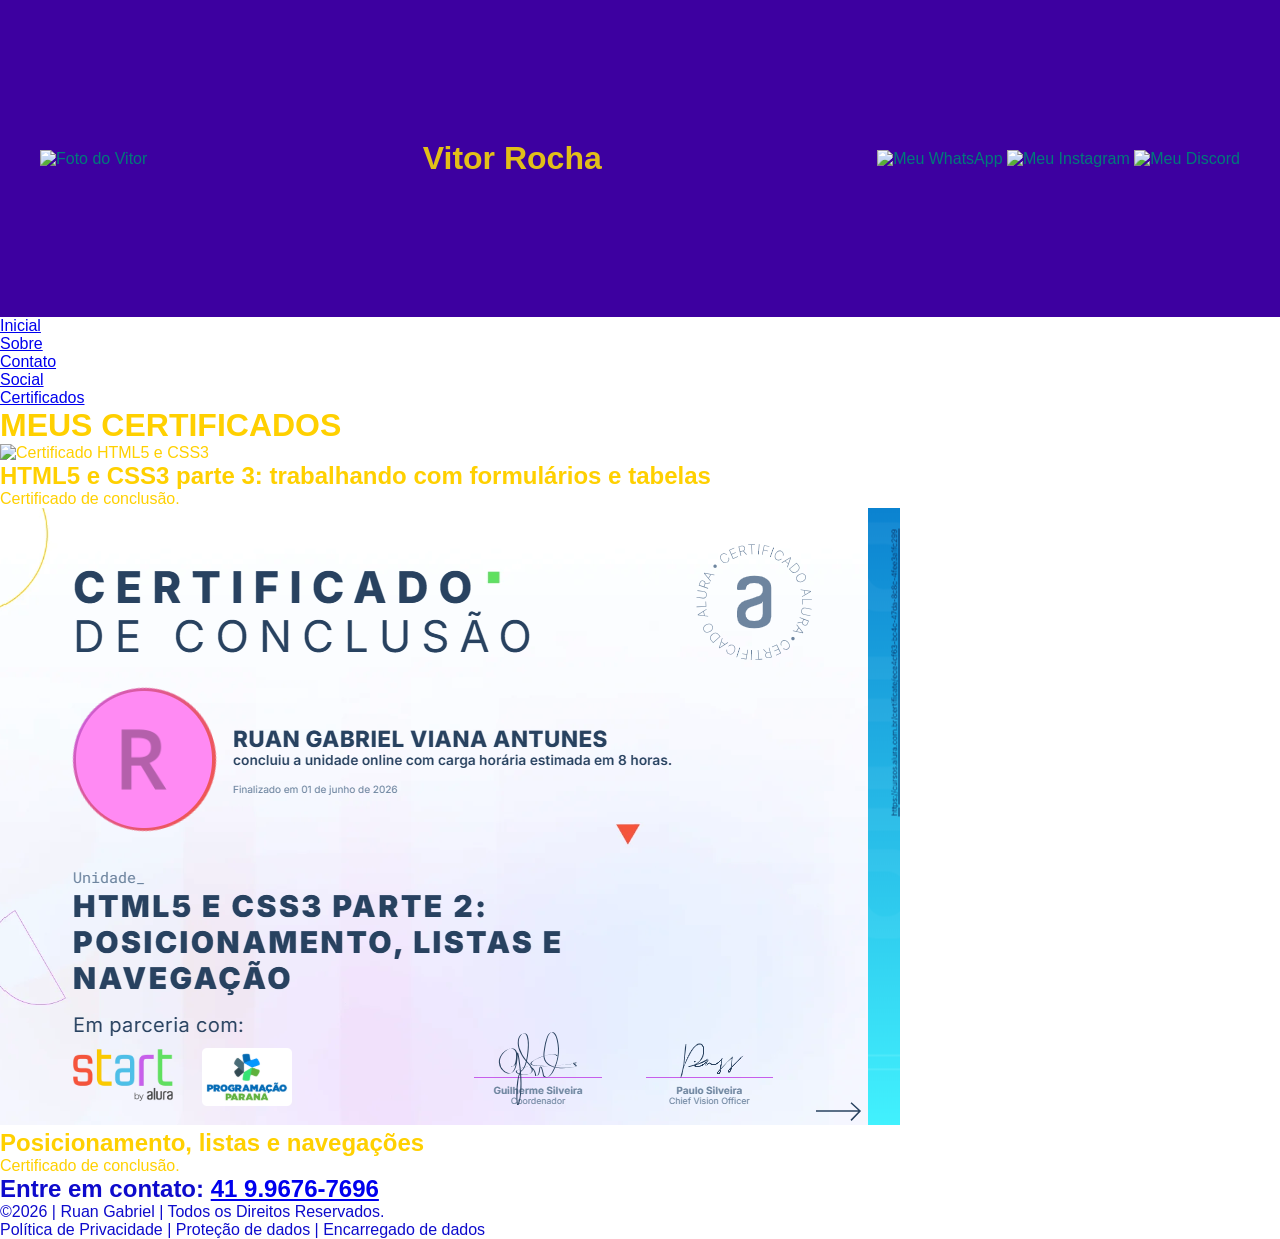
==== certificados.html @ e7101cd0 "08" ====
<!DOCTYPE html>
<html lang="pt-BR">

<head>
    <meta charset="UTF-8">
    <meta name="viewport" content="width=device-width, initial-scale=1.0">
    <title>Certificados</title>
    <link rel="stylesheet" href="style.css">
</head>

<body>

    <header class="cabecalho-itens">

        <img class="cabecalho_imagem"
            src="WhatsApp Image 2026-06-12 at 19.13.53.jpeg"
            alt="Foto do Vitor">

        <h1 class="titulo_site">Vitor Rocha</h1>

      <div class="sociais">
    <img src="3670051.png" alt="Meu WhatsApp">
    <img src="3955024.png" alt="Meu Instagram">
    <img src="discord-round-color-icon.webp" alt="Meu Discord">
</div>
    </header>

    <!-- MENU -->
    <nav>
        <ul>
            <li><a href="index.html">Inicial</a></li>
            <li><a href="sobre.html">Sobre</a></li>
            <li><a href="contato.html">Contato</a></li>
            <li><a href="social.html">Social</a></li>
            <li><a href="certificados.html">Certificados</a></li>
        </ul>
    </nav>

    <!-- CERTIFICADOS -->
    <main>

        <h1>MEUS CERTIFICADOS</h1>

        <div class="certificados">

            <div class="certificado">
                <img src="Capturar.PNG" alt="Certificado HTML5 e CSS3">

                <h2>
                    HTML5 e CSS3 parte 3:
                    trabalhando com formulários e tabelas
                </h2>

                <p>Certificado de conclusão.</p>
            </div>

            <div class="certificado">
                <img src="Captura de tela alura 01.png" alt="Certificado HTTP">

                <h2>
                    Posicionamento, listas e navegações
                </h2>

                <p>Certificado de conclusão.</p>
            </div>

        </div>

    </main>

    <!-- RODAPÉ -->
    <footer class="escola">

        <h2 class="escola-título">
        
            Entre em contato:
            <a class="link" href="https://wa.me/554167676969">
                41 9.9676-7696
            </a>
        </h2>

        <p>
            ©2026 | Ruan Gabriel | Todos os Direitos Reservados.
        </p>

        <p>
            Política de Privacidade |
            Proteção de dados |
            Encarregado de dados
        </p>

    </footer>

</body>
</html>
---- style.css ----
*{
    margin: 0;
    padding: 0;
    box-sizing: border-box;
}

body{
    font-family: Arial, Helvetica, sans-serif;
    background-image: url("Design sem nome.png");
    background-size: cover;
    background-position: center;
    background-repeat: no-repeat;
    background-attachment: fixed;
    color: rgb(0, 217, 255);
}

header{
background-color: #3d00a0;
color: #007979;
width: 100%;
padding: 80px;
}
.cabecalho-itens{
      max-width: 1980px;
    margin: 0 auto;
    display: flex;
    align-items: center;
    justify-content: space-between; /* Espalha os 3 blocos: esquerda, meio e direita */
    padding: 20px 40px; /* Dá espaçamento interno nas laterais e topo */
    width: 100%;
    box-sizing: border-box;
}

.cabecalho-imagem{
    width: 120px;
    height: 120px;
    object-fit: cover;
    border-radius: 50%;
    border: 3px solid gold;
        /* Animação */
    transition: transform 0.4s ease, box-shadow 0.4s ease;
}

.titulo_site{
    padding: 120px;
    text-align: center;
    width: 50%;
    font: 60px;
    color: rgba(255, 225, 0, 0.852);
}
.sociais img{
    width: 40px;
    transition: transform 0.3s ease, filter 0.3s ease;
}

.sociais img:hover{
    transform: rotate(10deg) scale(1.2);
    filter: drop-shadow(0 0 10px gold);
}


.estudante_titulo{
    padding: 50px;
    text-align: center;
    color: gold;
}
.estudante-nome{
    text-align: center;
    color: #FFD700; /* dourado */
}
.estudante-imagem{
    width: 180px;
    height: 180px;
    object-fit: cover;
    border-radius: 50%;
    border: 3px solid gold;
    transition: transform 0.4s ease, box-shadow 0.4s ease;
}.estudante-imagem:hover{
    transform: translateY(-12px) scale(1.08);
    box-shadow: 0 15px 30px rgba(255, 215, 0, 0.7);
    cursor: pointer;
}
.estudante-icone{
width: 38px;
padding: 4px 8px;
}
.estudante{
    background-color: #19007e;
}

.estudante.div{
text-align: center;
padding: 24px 0;
justify-content: space-around;
}
.estudantes_todos{
display: flex;
justify-content: space-around;
}
.escola-image{
    width: 60%;
    max-width: 800px;
    height: auto;
}
.escola-titulo{
padding: 50px;
text-align: center;
}
.logo_rodape{
height: 80px;
padding: 12px 0;


}


.estudante-div{
    text-align: center;
}
body{
    color: rgb(255, 208, 0);
}
.escola{
    color: rgb(14, 11, 204);
}
.sobre{
    text-align: center;
    padding: 50px;
    color: rgb(230, 255, 10);
}

.sobre h2{
    color: gold;
    margin-bottom: 20px;
}

.sobre p{
    max-width: 800px;
    margin: 0 auto;
    font-size: 18px;
    line-height: 1.6;
}.cabecalho_imagem:hover{
    transform: translateY(-15px) scale(1.05);
    box-shadow: 0 15px 30px rgba(255, 215, 0, 0.6);
}
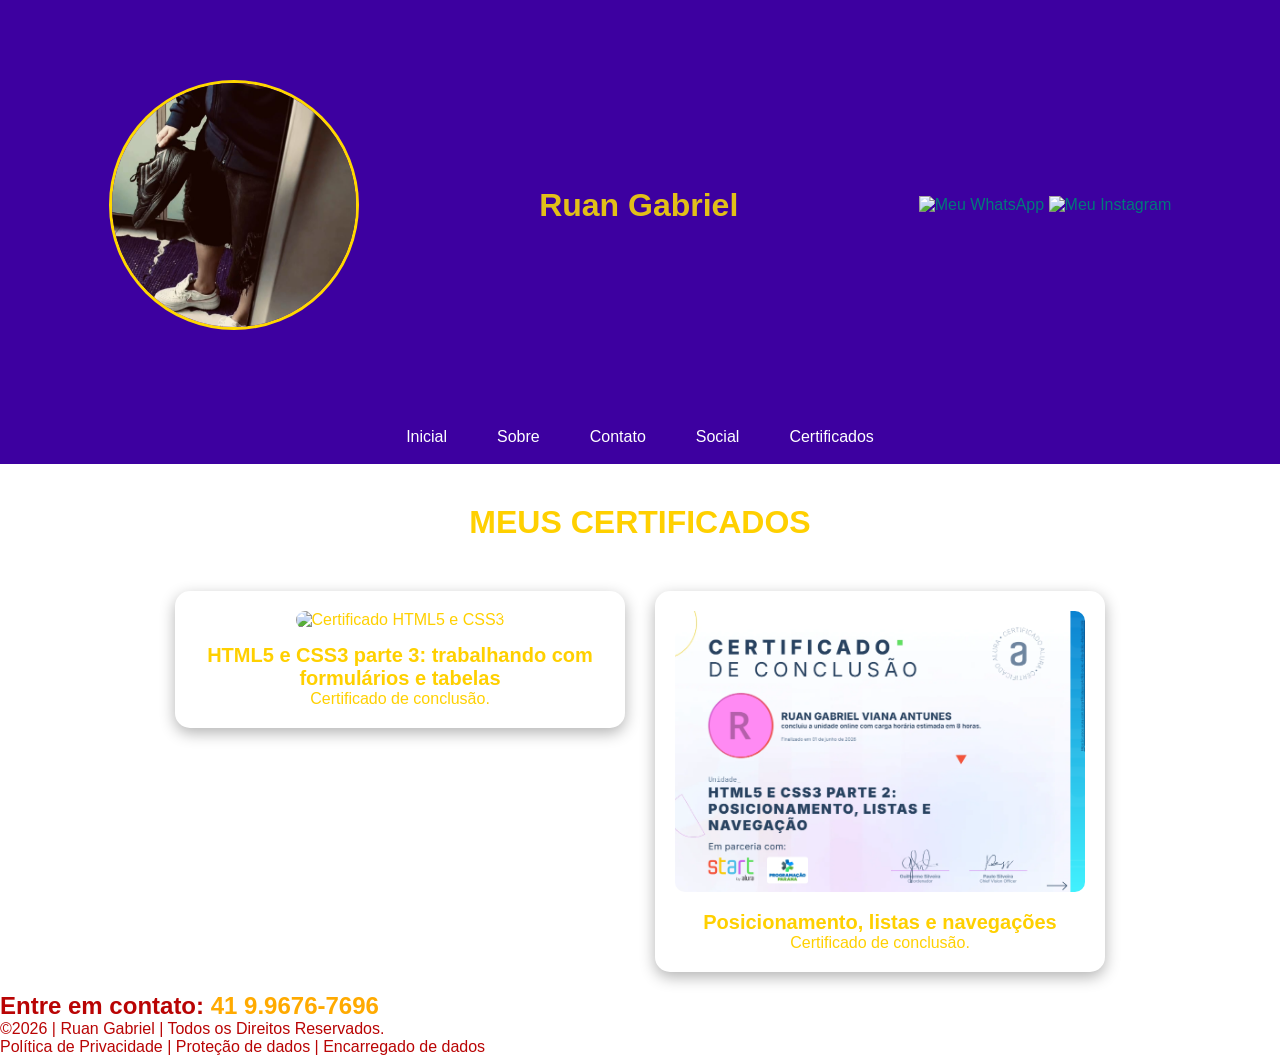
==== commit 8312cbde: "69" ====
--- a/certificados.html
+++ b/certificados.html
@@ -13,15 +13,15 @@
     <header class="cabecalho-itens">
 
         <img class="cabecalho_imagem"
-            src="WhatsApp Image 2026-06-12 at 19.13.53.jpeg"
-            alt="Foto do Vitor">
+            src="espelho.jpeg"
+            alt="Foto do Ruan">
 
-        <h1 class="titulo_site">Vitor Rocha</h1>
+        <h1 class="titulo_site">Ruan Gabriel</h1>
 
       <div class="sociais">
     <img src="3670051.png" alt="Meu WhatsApp">
     <img src="3955024.png" alt="Meu Instagram">
-    <img src="discord-round-color-icon.webp" alt="Meu Discord">
+
 </div>
     </header>
 
--- a/style.css
+++ b/style.css
@@ -11,7 +11,7 @@
     background-position: center;
     background-repeat: no-repeat;
     background-attachment: fixed;
-    color: rgb(0, 217, 255);
+    color: white;
 }
 
 header{
@@ -21,19 +21,15 @@
 padding: 80px;
 }
 .cabecalho-itens{
-      max-width: 1980px;
-    margin: 0 auto;
-    display: flex;
-    align-items: center;
-    justify-content: space-between; /* Espalha os 3 blocos: esquerda, meio e direita */
-    padding: 20px 40px; /* Dá espaçamento interno nas laterais e topo */
-    width: 100%;
-    box-sizing: border-box;
-}
-
-.cabecalho-imagem{
-    width: 120px;
-    height: 120px;
+max-width: 1980px;
+margin: 0 auto;
+display: flex;
+align-items: center;
+justify-content: center;
+}
+.cabecalho_imagem{
+    width: 250px;
+    height: 250px;
     object-fit: cover;
     border-radius: 50%;
     border: 3px solid gold;
@@ -42,7 +38,7 @@
 }
 
 .titulo_site{
-    padding: 120px;
+    padding: 50px;
     text-align: center;
     width: 50%;
     font: 60px;
@@ -58,7 +54,10 @@
     filter: drop-shadow(0 0 10px gold);
 }
 
-
+.banner1{
+display: flex;
+justify-content: center;
+}
 .estudante_titulo{
     padding: 50px;
     text-align: center;
@@ -113,6 +112,15 @@
 
 }
 
+.link{
+color: #ffaa00;
+text-decoration: none;
+}.estudantes_todos{
+    display: flex;
+    justify-content: align-items;
+    gap: 40px;
+    flex-wrap: wrap;
+}
 
 .estudante-div{
     text-align: center;
@@ -121,12 +129,12 @@
     color: rgb(255, 208, 0);
 }
 .escola{
-    color: rgb(14, 11, 204);
+    color: rgb(185, 4, 4);
 }
 .sobre{
     text-align: center;
     padding: 50px;
-    color: rgb(230, 255, 10);
+    color: white;
 }
 
 .sobre h2{
@@ -142,4 +150,291 @@
 }.cabecalho_imagem:hover{
     transform: translateY(-15px) scale(1.05);
     box-shadow: 0 15px 30px rgba(255, 215, 0, 0.6);
-}
+}.video {
+    text-align: center;
+    padding: 40px 20px;
+}
+
+.video {
+    text-align: center;
+    padding: 40px 20px;
+}
+
+.video h2 {
+    margin-bottom: 20px;
+}
+
+.video iframe {
+    display: block;
+    margin: 0 auto;
+    width: 80%;
+    max-width: 800px;
+    aspect-ratio: 16 / 9;
+    border: none;
+    border-radius: 15px;
+}nav {
+    background-color: #3d00a0;
+}
+
+nav ul {
+    list-style-type: none;
+    margin: 0;
+    padding: 0;
+    display: flex;
+    justify-content: center;
+}
+
+nav li a {
+    display: block;
+    color: white;
+    text-decoration: none;
+    padding: 18px 25px;
+    font-family: Arial, sans-serif;
+    transition: 0.3s;
+}
+
+nav li a:hover {
+    background-color: #ffd900;
+    color: #000;
+}
+/* TÍTULO DOS CERTIFICADOS */
+
+main > h1 {
+    text-align: center;
+    margin: 40px 0 30px;
+}
+
+
+/* ÁREA DOS CERTIFICADOS */
+
+.certificados {
+    display: flex;
+    justify-content: center;
+    align-items: flex-start;
+    gap: 30px;
+    flex-wrap: wrap;
+    padding: 20px;
+}
+
+
+/* CADA CERTIFICADO */
+
+.certificado {
+    width: 450px;
+    background-color: white;
+    padding: 20px;
+    border-radius: 15px;
+    text-align: center;
+    box-shadow: 0 5px 15px rgba(0, 0, 0, 0.3);
+    transition: 0.3s;
+}
+
+
+/* EFEITO AO PASSAR O MOUSE */
+
+.certificado:hover {
+    transform: translateY(-10px);
+}
+
+
+/* IMAGEM DO CERTIFICADO */
+
+.certificado img {
+    width: 100%;
+    height: auto;
+    border-radius: 10px;
+}
+
+
+/* TÍTULO */
+
+.certificado h2 {
+    font-size: 20px;
+    margin-top: 15px;
+}
+
+
+/* TEXTO */
+
+.certificado p {
+    font-size: 16px;
+}main > h1 {
+    text-align: center;
+    text-transform: uppercase;
+    margin: 40px 0 30px;
+}
+.pagina-social {
+    text-align: center;
+    padding: 40px 20px;
+}
+
+.pagina-social h1 {
+    text-transform: uppercase;
+    color: #ffd900;
+    margin-bottom: 20px;
+}
+
+.pagina-social p {
+    text-align: center;
+    color: white;
+}
+
+.redes {
+    display: flex;
+    justify-content: center;
+    align-items: center;
+    gap: 50px;
+    margin-top: 50px;
+}
+
+.redes a {
+    width: 180px;
+    padding: 20px;
+    background-color: rgba(255, 255, 255, 0.15);
+    border-radius: 15px;
+    text-decoration: none;
+    color: white;
+    box-shadow: 0 5px 15px rgba(0, 0, 0, 0.3);
+    transition: 0.3s;
+}
+
+.redes a:hover {
+    transform: translateY(-10px);
+    background-color: rgba(255, 255, 255, 0.3);
+}
+
+.redes img {
+    width: 100px;
+    height: 100px;
+    object-fit: contain;
+    display: block;
+    margin: auto;
+}
+
+.redes span {
+    display: block;
+    margin-top: 15px;
+    font-size: 20px;
+    font-weight: bold;
+}.pagina-contato {
+    text-align: center;
+    padding: 40px 20px;
+}
+
+.pagina-contato h1 {
+    color: #ffd900;
+    text-transform: uppercase;
+    margin-bottom: 15px;
+}
+
+.pagina-contato p {
+    color: rgb(0, 190, 180);
+}
+
+.formulario {
+    width: 500px;
+    max-width: 90%;
+    margin: 40px auto;
+    padding: 30px;
+    background-color: rgba(255, 255, 255, 0.15);
+    border-radius: 15px;
+    display: flex;
+    flex-direction: column;
+    gap: 10px;
+}
+
+.formulario label {
+    color: white;
+    text-align: left;
+    font-weight: bold;
+}
+
+.formulario input,
+.formulario textarea {
+    padding: 12px;
+    border: none;
+    border-radius: 8px;
+    font-size: 16px;
+    font-family: Arial, sans-serif;
+}
+
+.formulario textarea {
+    resize: vertical;
+}
+
+.formulario button {
+    margin-top: 15px;
+    padding: 12px;
+    border: none;
+    border-radius: 8px;
+    background-color: #ffd900;
+    color: #000;
+    font-size: 16px;
+    font-weight: bold;
+    cursor: pointer;
+    transition: 0.3s;
+}
+
+.formulario button:hover {
+    background-color: white;
+    transform: scale(1.03);
+}
+
+.pagina-sobre {
+    padding: 50px 40px;
+    text-align: center;
+}
+
+.pagina-sobre > h1 {
+    color: #ffd900;
+    text-transform: uppercase;
+    margin-bottom: 70px;
+}
+
+.sobre-conteudo {
+    max-width: 1100px;
+    margin: auto;
+    display: flex;
+    align-items: center;
+    justify-content: center;
+    gap: 90px;
+}
+
+.foto-sobre {
+    width: 320px;
+    height: 320px;
+    object-fit: cover;
+    border-radius: 50%;
+    border: 4px solid #ffd900;
+
+    transition: transform 0.4s ease, box-shadow 0.4s ease;
+}
+
+/* Animação da foto */
+
+.foto-sobre:hover {
+    transform: translateY(-15px) scale(1.05);
+    box-shadow: 0 15px 30px rgba(0, 0, 0, 0.4);
+}
+
+.texto-sobre {
+    max-width: 650px;
+    text-align: left;
+    color: white;
+}
+
+.texto-sobre h2 {
+    color: #ffd900;
+    margin-top: 30px;
+    margin-bottom: 10px;
+}
+
+.texto-sobre h2:first-child {
+    margin-top: 0;
+}
+
+.texto-sobre p {
+    font-size: 17px;
+    line-height: 1.8;
+    margin-bottom: 15px;
+}
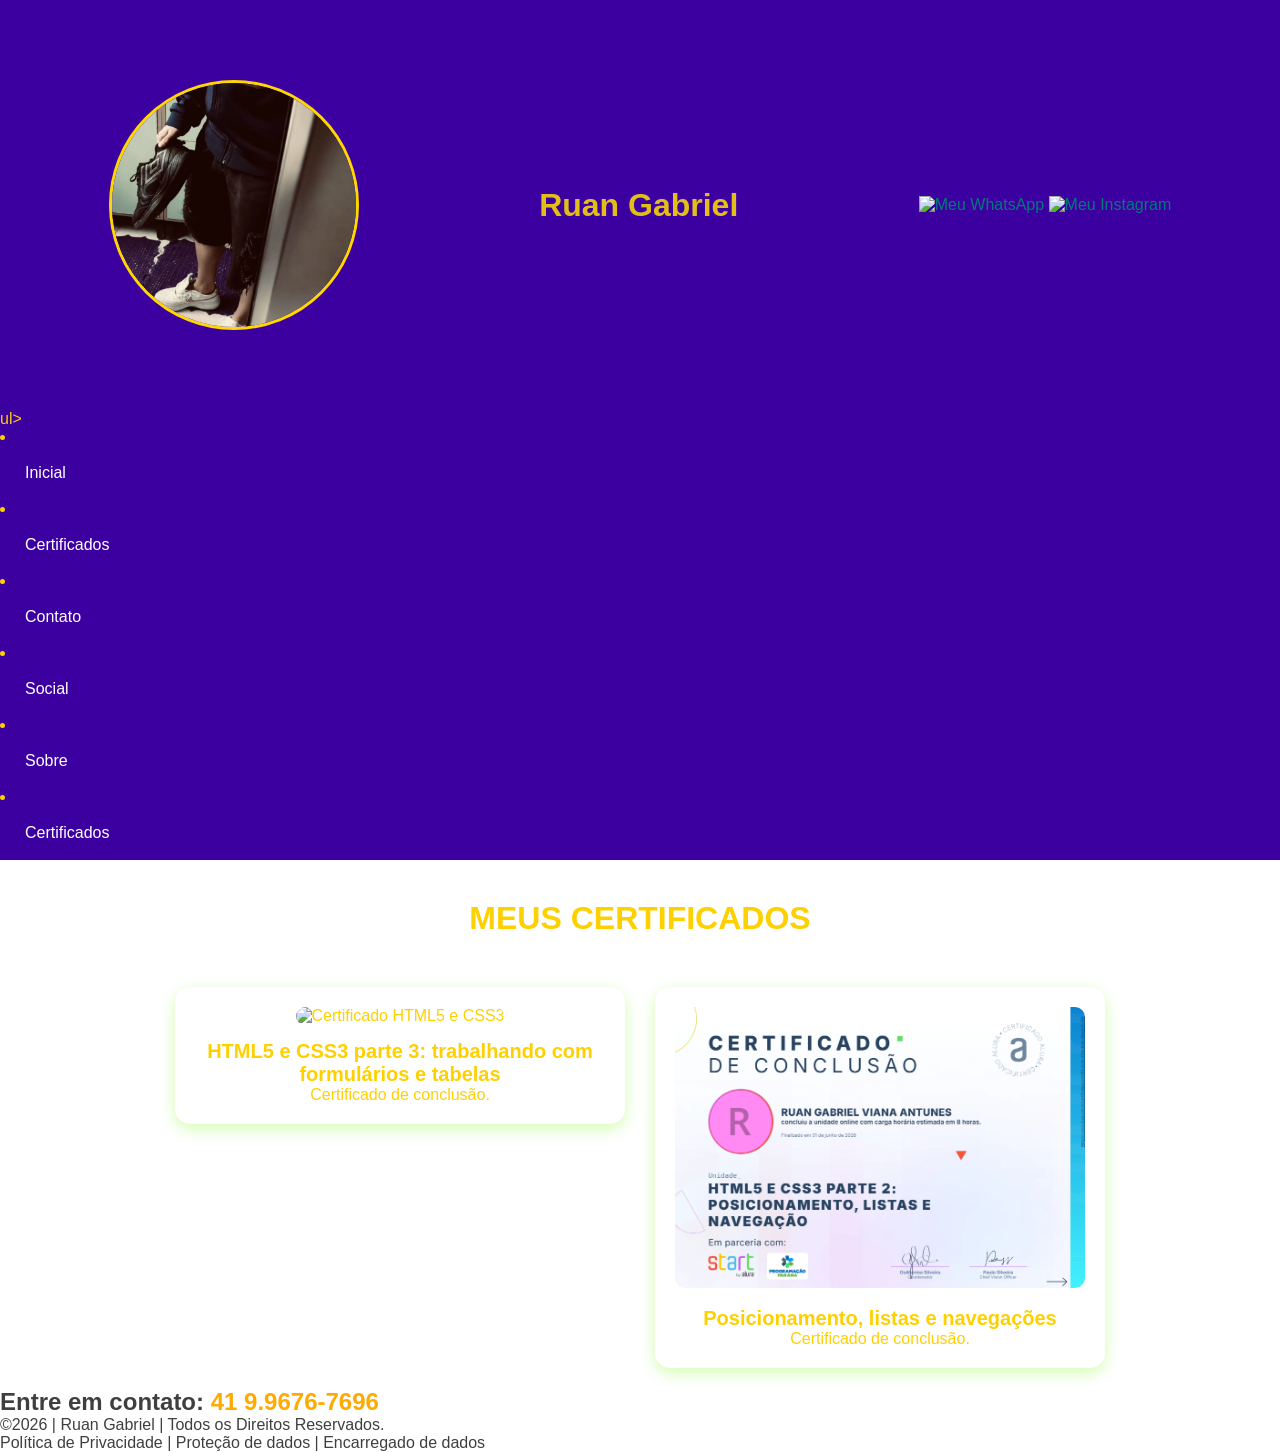
==== commit 5596f94c: "11" ====
--- a/certificados.html
+++ b/certificados.html
@@ -27,13 +27,14 @@
 
     <!-- MENU -->
     <nav>
-        <ul>
-            <li><a href="index.html">Inicial</a></li>
-            <li><a href="sobre.html">Sobre</a></li>
-            <li><a href="contato.html">Contato</a></li>
-            <li><a href="social.html">Social</a></li>
-            <li><a href="certificados.html">Certificados</a></li>
-        </ul>
+        ul>
+        <li><a href="index.html">Inicial</a></li>
+        <li><a href="certificados.html">Certificados</a></li>
+        <li><a href="contato.html">Contato</a></li>
+        <li><a href="social.html">Social</a></li>
+         <li><a href="sobre.html">Sobre</a></li>
+         <li><a href="jogo.html">Certificados</a></li>
+    </ul>
     </nav>
 
     <!-- CERTIFICADOS -->
--- a/style.css
+++ b/style.css
@@ -129,12 +129,12 @@
     color: rgb(255, 208, 0);
 }
 .escola{
-    color: rgb(185, 4, 4);
+    color: rgb(63, 63, 63);
 }
 .sobre{
     text-align: center;
     padding: 50px;
-    color: white;
+    color: rgb(244, 252, 7);
 }
 
 .sobre h2{
@@ -225,7 +225,7 @@
     padding: 20px;
     border-radius: 15px;
     text-align: center;
-    box-shadow: 0 5px 15px rgba(0, 0, 0, 0.3);
+    box-shadow: 0 5px 15px rgba(117, 250, 0, 0.3);
     transition: 0.3s;
 }
 
@@ -276,7 +276,7 @@
 
 .pagina-social p {
     text-align: center;
-    color: white;
+    color: rgb(81, 0, 221);
 }
 
 .redes {
@@ -293,7 +293,7 @@
     background-color: rgba(255, 255, 255, 0.15);
     border-radius: 15px;
     text-decoration: none;
-    color: white;
+    color: rgb(34, 0, 255);
     box-shadow: 0 5px 15px rgba(0, 0, 0, 0.3);
     transition: 0.3s;
 }
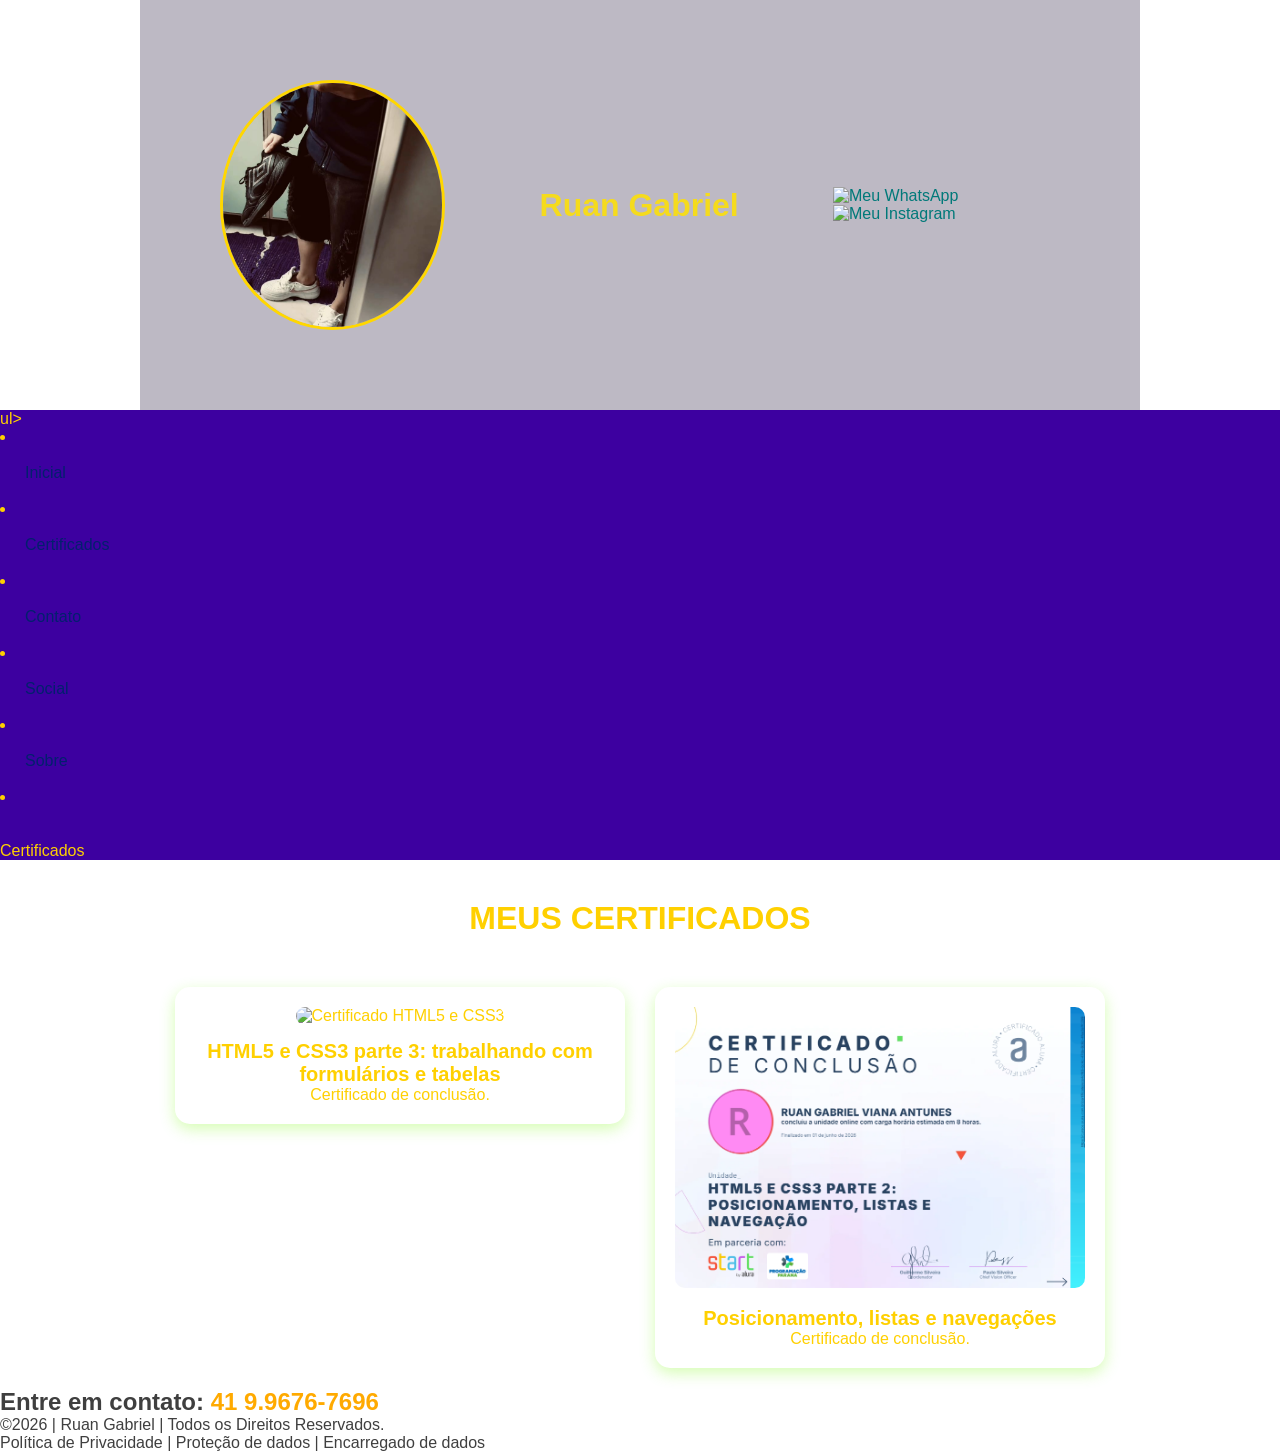
==== commit e5357443: "444" ====
--- a/certificados.html
+++ b/certificados.html
@@ -33,7 +33,7 @@
         <li><a href="contato.html">Contato</a></li>
         <li><a href="social.html">Social</a></li>
          <li><a href="sobre.html">Sobre</a></li>
-         <li><a href="jogo.html">Certificados</a></li>
+         <li><a href="jogo.html"></a>Certificados</a></li>
     </ul>
     </nav>
 
--- a/style.css
+++ b/style.css
@@ -11,17 +11,17 @@
     background-position: center;
     background-repeat: no-repeat;
     background-attachment: fixed;
-    color: white;
+    color: rgb(0, 0, 0);
 }
 
 header{
-background-color: #3d00a0;
+background-color: #bdb9c4;
 color: #007979;
 width: 100%;
 padding: 80px;
 }
 .cabecalho-itens{
-max-width: 1980px;
+max-width: 1000px;
 margin: 0 auto;
 display: flex;
 align-items: center;
@@ -56,6 +56,7 @@
 
 .banner1{
 display: flex;
+color: #000;
 justify-content: center;
 }
 .estudante_titulo{
@@ -84,7 +85,7 @@
 padding: 4px 8px;
 }
 .estudante{
-    background-color: #19007e;
+    background-color: hsl(240, 2%, 36%);
 }
 
 .estudante.div{
@@ -186,7 +187,7 @@
 
 nav li a {
     display: block;
-    color: white;
+    color: rgb(3, 31, 110);
     text-decoration: none;
     padding: 18px 25px;
     font-family: Arial, sans-serif;
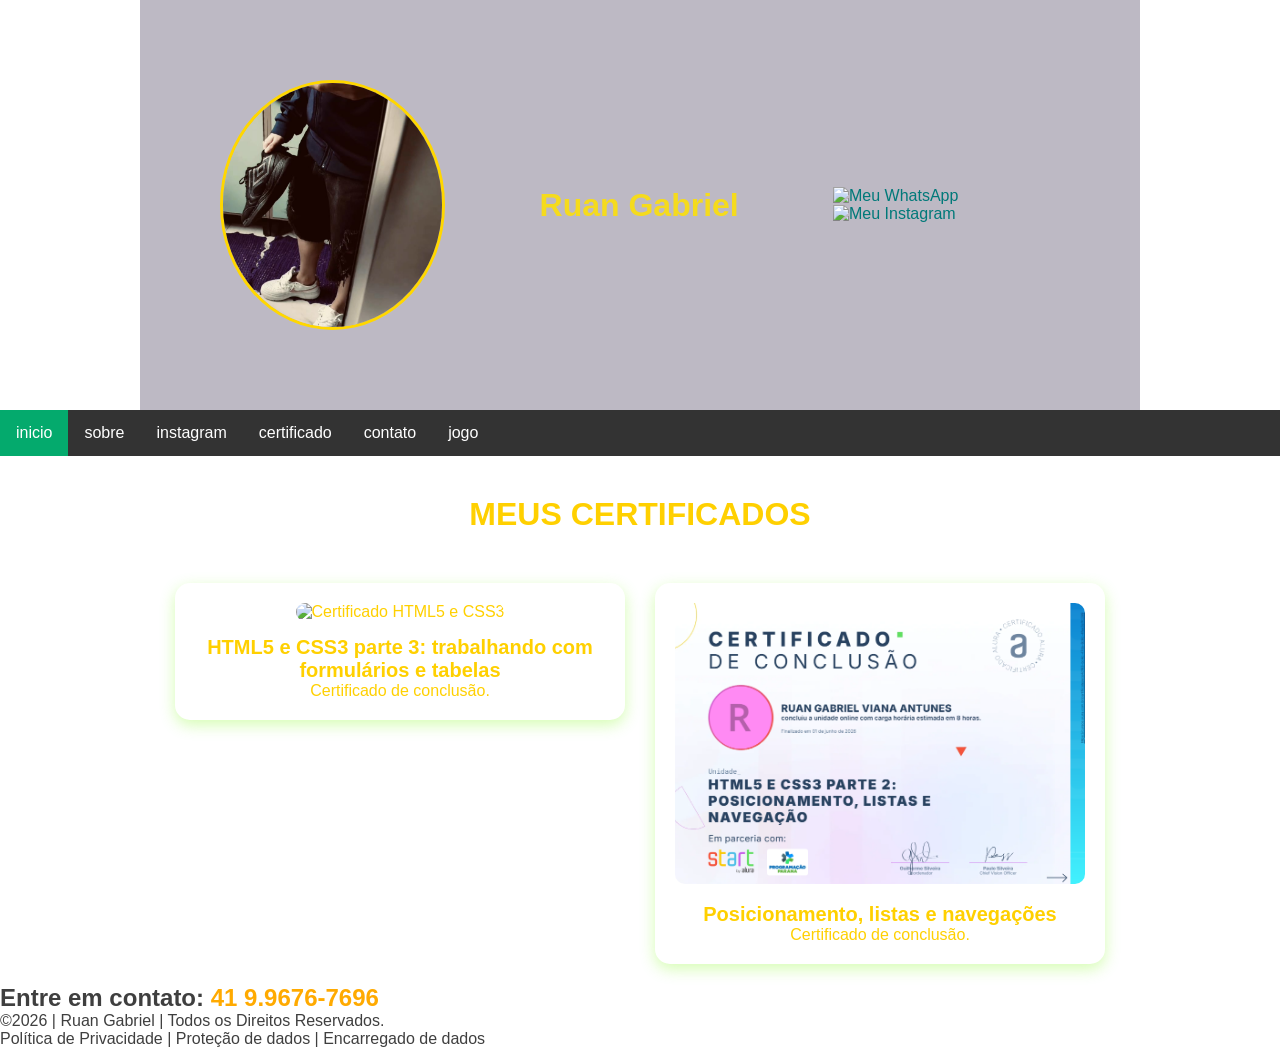
==== commit 452a8b34: "56" ====
--- a/certificados.html
+++ b/certificados.html
@@ -26,16 +26,14 @@
     </header>
 
     <!-- MENU -->
-    <nav>
-        ul>
-        <li><a href="index.html">Inicial</a></li>
-        <li><a href="certificados.html">Certificados</a></li>
-        <li><a href="contato.html">Contato</a></li>
-        <li><a href="social.html">Social</a></li>
-         <li><a href="sobre.html">Sobre</a></li>
-         <li><a href="jogo.html"></a>Certificados</a></li>
-    </ul>
-    </nav>
+    <ul>
+  <li><a href="index.html" class="active">inicio</a></li>
+  <li><a href="sobre.html">sobre</a></li>
+  <li><a href="social.html">instagram</a></li>
+   <li><a href="certificados.html">certificado</a></li>
+    <li><a href="contato.html">contato</a></li>
+      <li><a href="jogo.html">jogo</a></li>
+</ul>
 
     <!-- CERTIFICADOS -->
     <main>
--- a/style.css
+++ b/style.css
@@ -62,18 +62,18 @@
 .estudante_titulo{
     padding: 50px;
     text-align: center;
-    color: gold;
+    color: rgb(193, 192, 190);
 }
 .estudante-nome{
     text-align: center;
-    color: #FFD700; /* dourado */
+    color: #d7d7d3; /* dourado */
 }
 .estudante-imagem{
     width: 180px;
     height: 180px;
     object-fit: cover;
     border-radius: 50%;
-    border: 3px solid gold;
+    border: 3px solid rgb(21, 21, 21);
     transition: transform 0.4s ease, box-shadow 0.4s ease;
 }.estudante-imagem:hover{
     transform: translateY(-12px) scale(1.08);
@@ -174,7 +174,7 @@
     border: none;
     border-radius: 15px;
 }nav {
-    background-color: #3d00a0;
+    background-color: #757576;
 }
 
 nav ul {
@@ -187,7 +187,7 @@
 
 nav li a {
     display: block;
-    color: rgb(3, 31, 110);
+    color: rgb(119, 119, 119);
     text-decoration: none;
     padding: 18px 25px;
     font-family: Arial, sans-serif;
@@ -277,7 +277,7 @@
 
 .pagina-social p {
     text-align: center;
-    color: rgb(81, 0, 221);
+    color: rgb(112, 112, 112);
 }
 
 .redes {
@@ -439,3 +439,32 @@
     line-height: 1.8;
     margin-bottom: 15px;
 }
+
+
+ul {
+  list-style-type: none;
+  margin: 0;
+  padding: 0;
+  overflow: hidden;
+  background-color: #333333;
+}
+
+ul li {
+  float: left;
+}
+
+ul li a {
+  display: block;
+  color: white;
+  text-align: center;
+  padding: 14px 16px;
+  text-decoration: none;
+}
+
+ul li a:hover:not(.active) {
+  background-color: #111111;
+}
+
+ul li a.active {
+  background-color: #04AA6D;
+}
